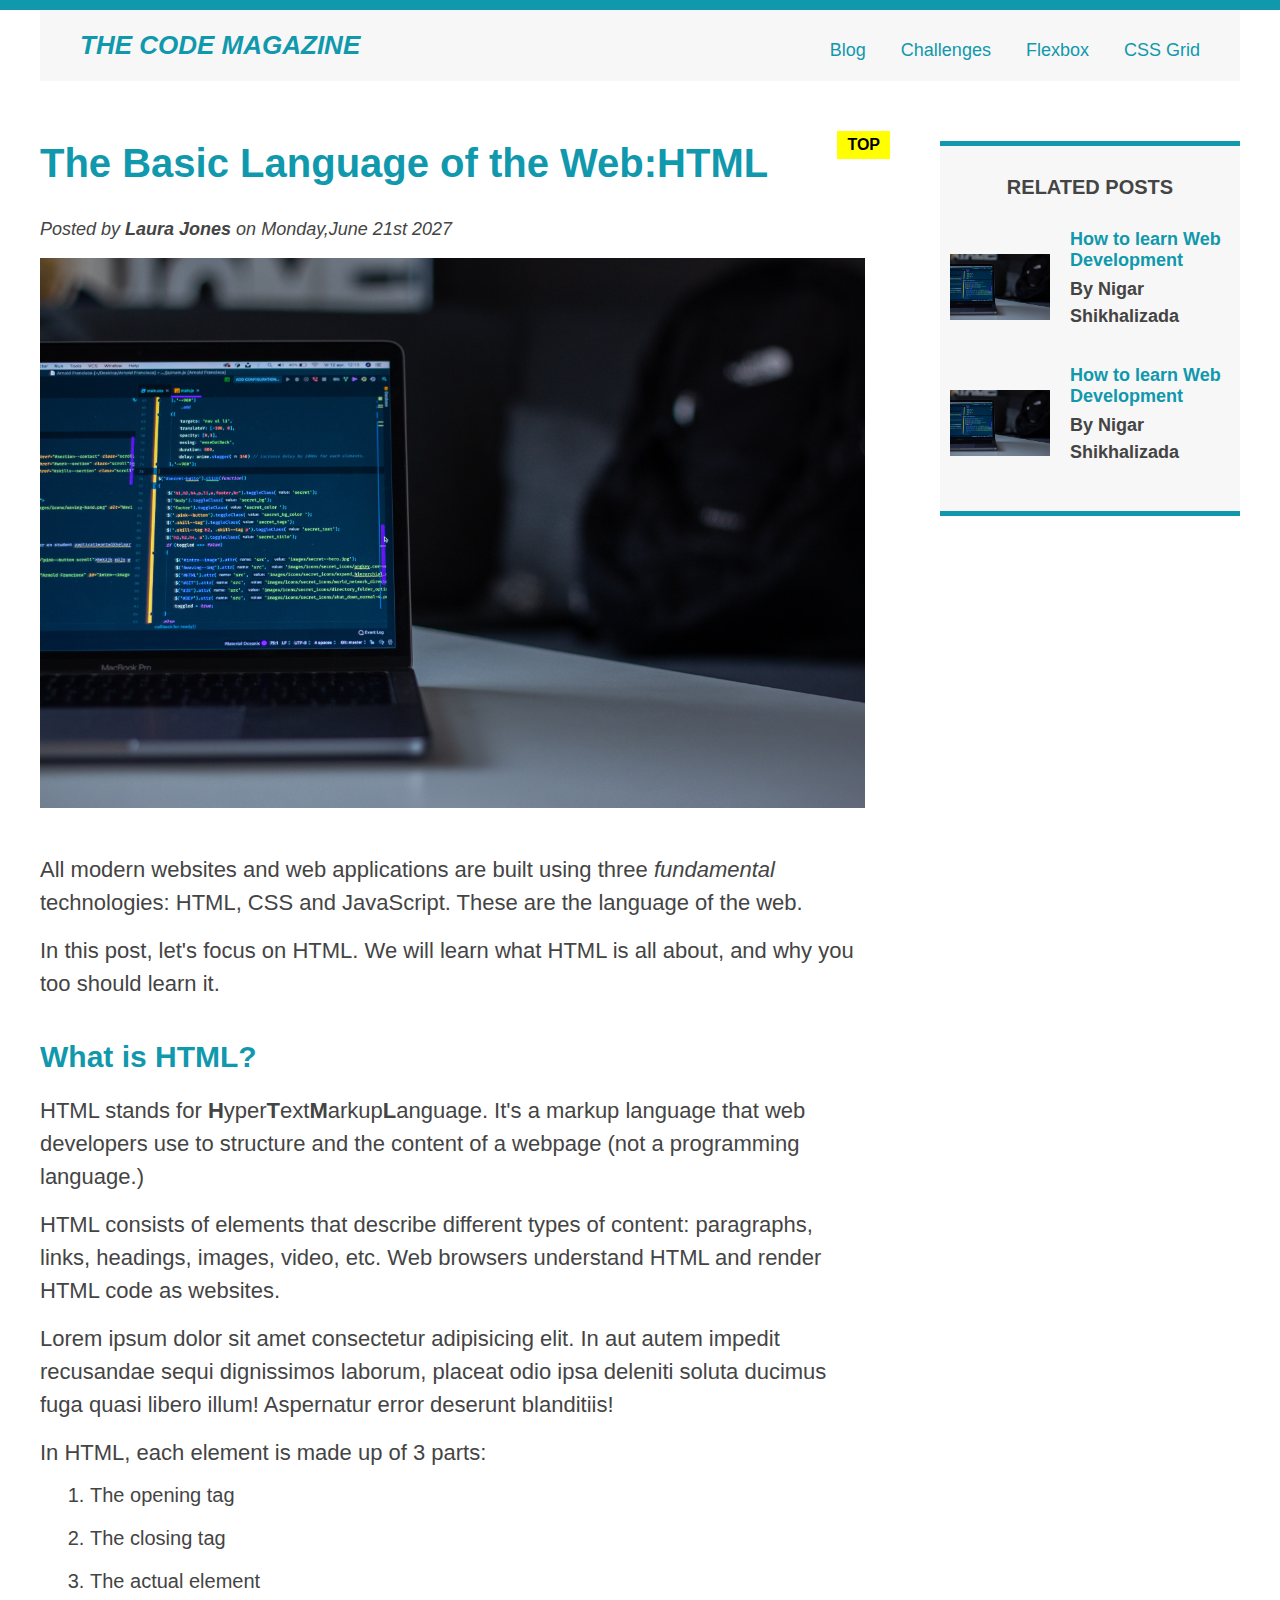
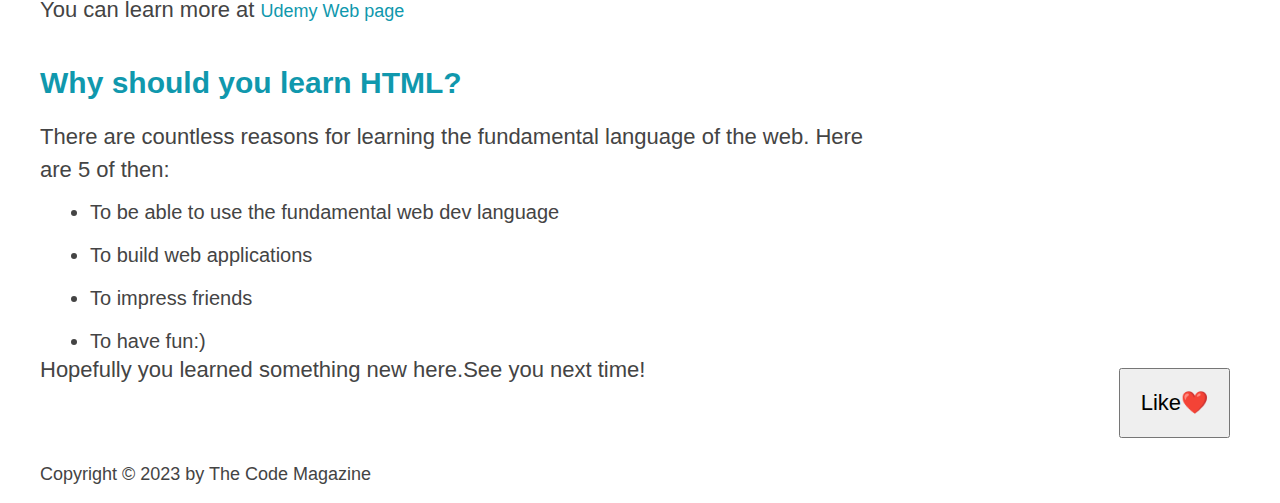
==== index.html @ b366282f "initial commit" ====
<!DOCTYPE html>
<html lang="en">
  <head>
    <meta charset="UTF-8" />
    <link href="style.css" rel="stylesheet"/>
    <title>The Basic Language of the Web: HTML</title>
  </head>
      <!-- 
    <h1>The Basic Language of the Web: HTML</h1>
    <h2>The Basic Language of the Web: HTML</h2>
    <h3>The Basic Language of the Web: HTML</h3>
    <h4>The Basic Language of the Web: HTML</h4>
    <h5>The Basic Language of the Web: HTML</h5>
    <h6>The Basic Language of the Web: HTML</h6>
    -->
   <div class="container">
    <header class="main-header clearfix">
        <h1>The Code Magazine</h1>
        <nav>
          <a href="#">Blog</a>
          <a href="#">Challenges</a>
          <a href="flexbox.html">Flexbox</a>
          <a href="#">CSS Grid</a>
        </nav>
    </header>
    <div class="row">
    <article>
          <header class="post-header">
           <h2>The Basic Language of the Web:HTML</h2>
                   
           <p id="author">Posted by <strong>Laura Jones</strong> on Monday,June 21st 2027</p>
           <img class="post-img" src="comp.jpg" alt="Computer" width="500" high="200" />
          </header>
      <p>
        All modern websites and web applications are built using three
        <em>fundamental</em>
        technologies: HTML, CSS and JavaScript. These are the language of the web.
      </p>
    
      <p>
       In this post, let's focus on HTML. We will 
       learn what HTML is all about, 
       and why you too should learn it.
      </p>
      <h3>What is HTML?</h3>
      <p>
       HTML stands for <strong>H</strong>yper<strong>T</strong>ext<strong>M</strong>arkup<strong>L</strong>anguage.
       It's a markup language that web developers use to structure and the content 
       of a webpage (not a programming language.)
      </p>
      <p>
       HTML consists of elements that describe 
       different types of content:
       paragraphs, links, headings, images, video, etc.
       Web browsers understand HTML and render HTML code as websites.
      </p>
      <p>Lorem ipsum dolor sit amet consectetur adipisicing elit. In aut autem impedit recusandae sequi dignissimos laborum, placeat odio ipsa deleniti soluta ducimus fuga quasi libero illum! Aspernatur error deserunt blanditiis!</p>
      <p>
       In HTML, each element is made up of 3 parts:
      </p>
        <ol>
         <li class="first-li">The opening tag</li>
         <li>The closing tag</li>
         <li>The actual element</li>
        </ol>
      <p>
       You can learn more at
      <a
       href="https://udemy.com" target="blank"
       >Udemy Web page</a>
      </p>
      <h3>Why should you learn HTML?</h3>
      <p>
      There are countless reasons for learning the fundamental language of the web.
      Here are 5 of then:
      </p>
      <ul>
        <li>
         To be able to use the fundamental web dev language 
        </li>
        <li>
          To build web applications
        </li>
        <li>To impress friends</li>
        <li>
         To have fun:)
        </li>
      </ul>
      <p>
        Hopefully you learned something new here.See you next time!
      </p>
    </article>
  
    <aside>
      <h4>RELATED POSTS</h4>
      <ul class="related">
        <li class="related-post"><img src="comp.jpg" alt="Computer1" width="100">
          <div>
          <a href="#" class="related-link">How to learn Web Development</a>
      <p class="related-author">By Nigar Shikhalizada</p>
          </div>
        </li>
        <li class="related-post"><img src="comp.jpg" alt="Computer1" width="100">
          <div>
            <a href="#" class="related-link">How to learn Web Development</a>
      <p class="related-author">By Nigar Shikhalizada</p>
         </div>
         </li>
      </ul>
    </aside>
    </div>
    <footer>
      <p id="copyright" class="copyright text ">Copyright &copy; 2023 by The Code Magazine
       </p>
      </footer>
      <button>Like❤️</button>
   </div>
  </body>
</html>
---- style.css ----
* {
  margin: 0;
  padding: 0;
  box-sizing: border-box;
}
body {
  color: #444;
  font-family: sans-serif;
  border-top: 10px solid #1098ad;
  position: relative;
}

.container {
  width: 1200px;
  /* border: 4px solid black;
  margin-left: auto;
  margin-right: auto;  */
  margin: 0 auto;
}

.main-header {
  background-color: #f7f7f7;
  padding: 20px 40px;
  margin-bottom: 60px;
  /* height: 80px; */
  /* padding: 20px;
  padding-left: 40px;
  padding-right: 40px; */
}
div {
  font-size: 18px;
}
article {
  margin-bottom: 60px;
}
.post-header {
  margin-bottom: 40px;
}
.post-img {
  width: 100%;
  height: auto;
}
nav a:link {
  /* background-color: orange;
  margin: 20px;
  display: block;
   */
  margin-top: 10px;
  margin-right: 30px;
  display: inline-block;
}
nav a:link:last-child {
  margin-right: 0;
}
button {
  font-size: 22px;
  padding: 20px;
  cursor: pointer;
  position: absolute;
  bottom: 50px;
  right: 50px;
}

h2::after {
  content: "TOP";
  background-color: yellow;
  color: black;
  font-size: 16px;
  font-weight: bold;
  display: inline-block;
  padding: 5px 10px;
  position: absolute;
  top: -10px;
  right: -25px;
}

aside {
  background-color: #f7f7f7;
  border-top: 5px solid #1098ad;
  border-bottom: 5px solid #1098ad;
  padding: 30px 10px;
}
h1,
h2,
h3,
h4,
p,
li {
  font-family: sans-serif;
  color: #444;
}
h1,
h2,
h3 {
  color: #1098ad;
}
h1 {
  font-size: 26px;
  text-transform: uppercase;
  font-style: italic;
}
h2 {
  font-size: 40px;
  margin-bottom: 30px;
  position: relative;
}
h3 {
  font-size: 30px;
  margin-bottom: 20px;
  margin-top: 40px;
}
h4 {
  font-size: 20px;
  text-transform: uppercase;
  text-align: center;
  margin-bottom: 30px;
}
p {
  font-size: 22px;
  line-height: 1.5;
  margin-bottom: 15px;
}
ul,
ol {
  margin-left: 50px;
}
li {
  font-size: 20px;
  margin-bottom: 20px;
}
li:last-child {
  margin-bottom: 0;
}

footer p {
  font-size: 16px;
}
article header p {
  font-style: italic;
}

#author {
  font-style: italic;
  font-size: 18px;
}
#copyright {
  font-size: 18px;
}
.related-author {
  font-size: 18px;
  font-weight: bold;
}
.related {
  list-style: none;
  margin: 0;
}
/* body{
 background-color: blue ;
} */
/* .first-li {
  font-weight: bold;
}

li:first-child {
  font-weight: bold;
} */
/* li:last-child {
  font-style: italic;
}
li:nth-child(odd) {
  color: red;
}
article p:last-child {
  color: red;
} */
a:link {
  color: #1098ad;
  text-decoration: none;
}
a:visited {
  color: #1098ad;
}
a:hover {
  color: orange;
  font-weight: bold;
  text-decoration: underline orange;
}
a:active {
  background-color: #f7f7f7;
  font-style: italic;
}
/* LVHA */

/* Resolving conflict */
/* #copyright {
  color: red;
}
.copyright {
  color: blue;
}
.text {
  color: yellow;
}
footer p {
  color: green;
} */
div a:link {
  font-size: 18px;
}
.add-card {
  background-color: #f7f7f7;
  border-width: 1px;
  color: black;
  font-size: 13px;
  text-transform: uppercase;
  cursor: pointer;
}
.add-card:hover {
  color: #1098ad;
  background-color: #f7f7f7;
}

/*FLOAT SECTION-----------------------------------------------*/
/* h1::first-letter {
  font-style: normal;
  margin-right: 5px;
} */

/* h1 {
  float: left;
}.
nav {
  float: right;
}
.clear {
  clear: both;
}
.clearfix::after {
  clear: both;
  content: "";
  display: block;
} */

/* article {
  width: 825px;
  float: left;
}

aside {
  width: 300px;
  float: right;
}

footer {
  clear: both;
} */

/*Flexbox Section----------------------------------------------*/

.main-header {
  display: flex;
  align-items: center;
  justify-content: space-between;
}
.related-post {
  display: flex;
  align-items: center;
  gap: 20px;
}
.related-link {
  font-size: 17px;
  font-weight: bold;
  font-style: normal;
  display: block;
  margin-bottom: 5px;
}
.row {
  display: flex;
  gap: 75px;
  align-items: flex-start;
}
article {
  flex: 1;
  margin-bottom: 60px;
}
aside {
  flex: 0 0 300px;
}
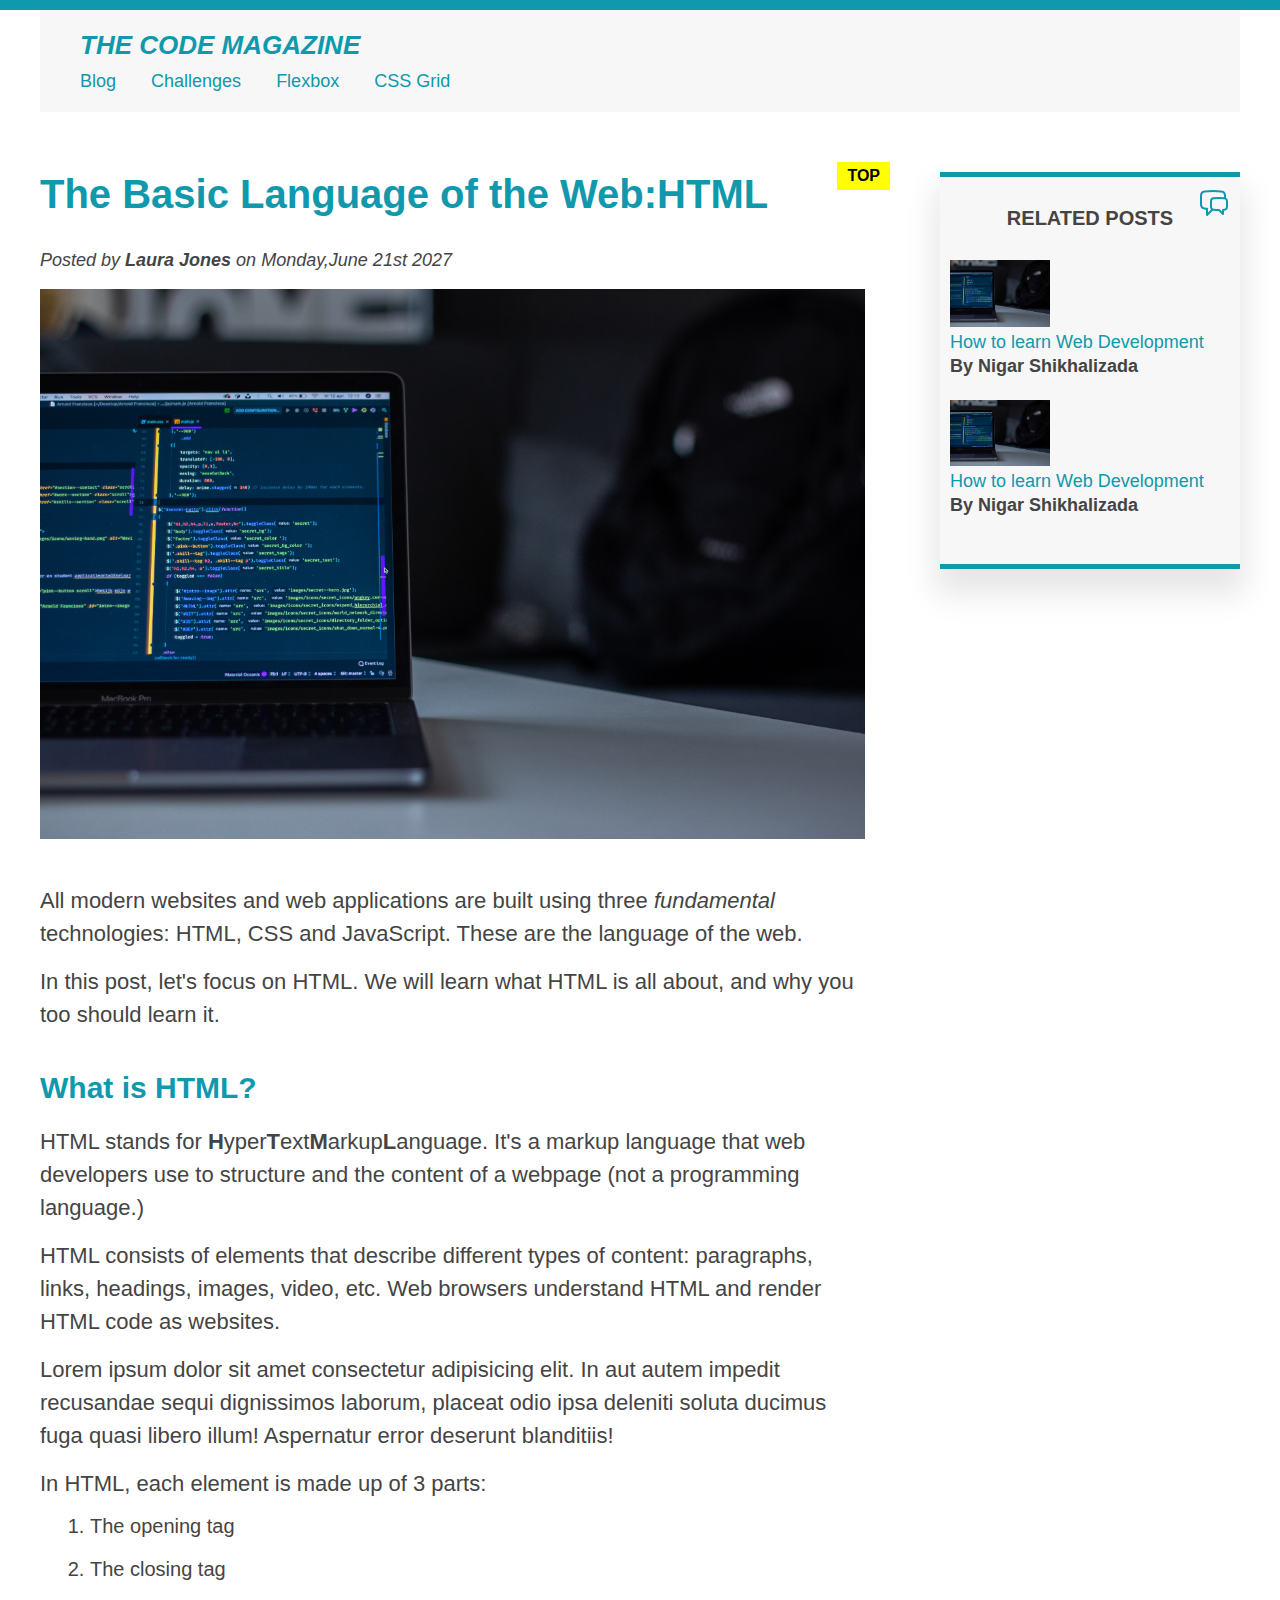
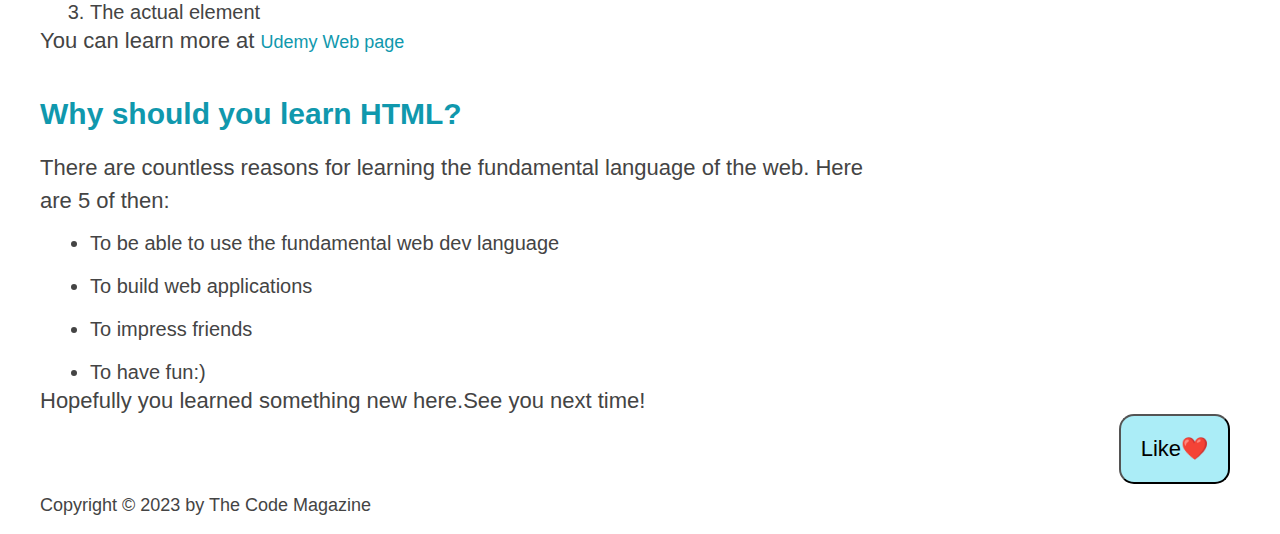
==== commit 70963c7f: "24.02.2023" ====
--- a/index.html
+++ b/index.html
@@ -20,10 +20,11 @@
           <a href="#">Blog</a>
           <a href="#">Challenges</a>
           <a href="flexbox.html">Flexbox</a>
-          <a href="#">CSS Grid</a>
+          <a href="cssgrid.html">CSS Grid</a>
         </nav>
     </header>
-    <div class="row">
+    
+    <!-- Only Necessary for FLEXBOX <div class="row"> -->
     <article>
           <header class="post-header">
            <h2>The Basic Language of the Web:HTML</h2>
@@ -92,6 +93,9 @@
     </article>
   
     <aside>
+      <svg xmlns="http://www.w3.org/2000/svg" fill="none" viewBox="0 0 24 24" stroke-width="1.5" stroke="currentColor" class="chat-icon">
+        <path stroke-linecap="round" stroke-linejoin="round" d="M20.25 8.511c.884.284 1.5 1.128 1.5 2.097v4.286c0 1.136-.847 2.1-1.98 2.193-.34.027-.68.052-1.02.072v3.091l-3-3c-1.354 0-2.694-.055-4.02-.163a2.115 2.115 0 01-.825-.242m9.345-8.334a2.126 2.126 0 00-.476-.095 48.64 48.64 0 00-8.048 0c-1.131.094-1.976 1.057-1.976 2.192v4.286c0 .837.46 1.58 1.155 1.951m9.345-8.334V6.637c0-1.621-1.152-3.026-2.76-3.235A48.455 48.455 0 0011.25 3c-2.115 0-4.198.137-6.24.402-1.608.209-2.76 1.614-2.76 3.235v6.226c0 1.621 1.152 3.026 2.76 3.235.577.075 1.157.14 1.74.194V21l4.155-4.155" />
+      </svg>
       <h4>RELATED POSTS</h4>
       <ul class="related">
         <li class="related-post"><img src="comp.jpg" alt="Computer1" width="100">
@@ -105,10 +109,8 @@
             <a href="#" class="related-link">How to learn Web Development</a>
       <p class="related-author">By Nigar Shikhalizada</p>
          </div>
-         </li>
-      </ul>
     </aside>
-    </div>
+   <!-- </div> -->
     <footer>
       <p id="copyright" class="copyright text ">Copyright &copy; 2023 by The Code Magazine
        </p>
--- a/style.css
+++ b/style.css
@@ -21,7 +21,7 @@
 .main-header {
   background-color: #f7f7f7;
   padding: 20px 40px;
-  margin-bottom: 60px;
+  /* margin-bottom: 60px; */
   /* height: 80px; */
   /* padding: 20px;
   padding-left: 40px;
@@ -30,9 +30,9 @@
 div {
   font-size: 18px;
 }
-article {
-  margin-bottom: 60px;
-}
+/* article {
+   margin-bottom: 60px; 
+} */
 .post-header {
   margin-bottom: 40px;
 }
@@ -52,6 +52,7 @@
 nav a:link:last-child {
   margin-right: 0;
 }
+
 button {
   font-size: 22px;
   padding: 20px;
@@ -59,6 +60,12 @@
   position: absolute;
   bottom: 50px;
   right: 50px;
+  background-color: #abedf7;
+  border-radius: 15px;
+  /* border-bottom-left-radius: 3px; */
+}
+button:active {
+  background-color: #1098ad;
 }
 
 h2::after {
@@ -79,6 +86,8 @@
   border-top: 5px solid #1098ad;
   border-bottom: 5px solid #1098ad;
   padding: 30px 10px;
+  position: relative;
+  box-shadow: 0 20px 30px 5px rgb(0, 0, 0, 0.1);
 }
 h1,
 h2,
@@ -256,8 +265,7 @@
 } */
 
 /*Flexbox Section----------------------------------------------*/
-
-.main-header {
+/* .main-header {
   display: flex;
   align-items: center;
   justify-content: space-between;
@@ -285,4 +293,32 @@
 }
 aside {
   flex: 0 0 300px;
-}
+} */
+
+/* CSS GRID SECTION */
+
+.chat-icon {
+  color: #1098ad;
+  width: 32px;
+  height: 32px;
+  margin: 10px;
+  display: block;
+  float: right;
+  position: absolute;
+  top: 0px;
+  right: 0px;
+}
+.container {
+  display: grid;
+  grid-template-columns: 1fr 300px;
+  column-gap: 75px;
+  row-gap: 60px;
+  align-items: flex-start;
+}
+.main-header {
+  /* grid-column: 1 / span 2; */
+  grid-column: 1/ -1;
+}
+footer {
+  grid-column: 1/ -1;
+}
